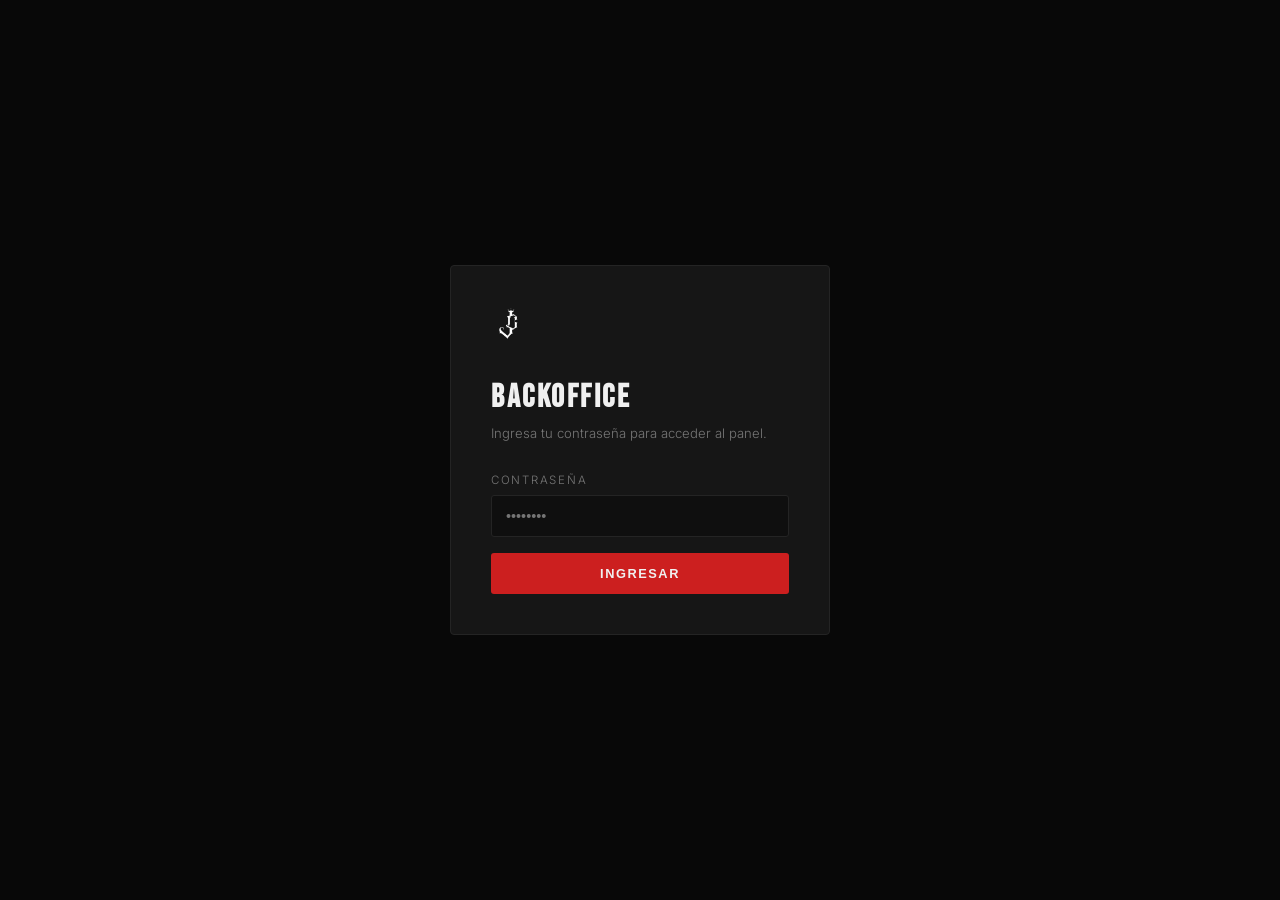
==== admin.html @ 608bb5d4 "Add 15% discount popup + lead capture API + admin backoffice Frontend: - Popup appears after 8s or 4" ====
<!DOCTYPE html>
<html lang="es-PE">
<head>
  <meta charset="UTF-8" />
  <meta name="viewport" content="width=device-width, initial-scale=1.0" />
  <title>JCAZT — Backoffice</title>
  <meta name="robots" content="noindex, nofollow" />
  <link rel="icon" type="image/png" href="images/logo/logo.png" />
  <link rel="preconnect" href="https://fonts.googleapis.com" />
  <link href="https://fonts.googleapis.com/css2?family=Bebas+Neue&family=Inter:wght@300;400;500;600&display=swap" rel="stylesheet" />
  <style>
    *, *::before, *::after { box-sizing: border-box; margin: 0; padding: 0; }
    :root {
      --black: #080808; --dark: #0f0f0f; --card: #161616;
      --border: #242424; --white: #f0f0f0; --muted: #777;
      --red: #cc1f1f; --green: #22c55e;
    }
    body { background: var(--black); color: var(--white); font-family: 'Inter', sans-serif; font-weight: 300; min-height: 100vh; }

    /* LOGIN */
    #login-screen {
      min-height: 100vh; display: flex; align-items: center; justify-content: center; padding: 2rem;
    }
    .login-card {
      width: 100%; max-width: 380px;
      background: var(--card); border: 1px solid var(--border); border-radius: 4px;
      padding: 2.5rem;
    }
    .login-card img { height: 36px; filter: brightness(0) invert(1); margin-bottom: 2rem; }
    .login-card h1 { font-family: 'Bebas Neue', cursive; font-size: 2rem; letter-spacing: 0.08em; margin-bottom: 0.5rem; }
    .login-card p { font-size: 0.82rem; color: var(--muted); margin-bottom: 2rem; }
    .field { display: flex; flex-direction: column; gap: 0.5rem; margin-bottom: 1rem; }
    .field label { font-size: 0.72rem; letter-spacing: 0.15em; text-transform: uppercase; color: var(--muted); }
    .field input {
      background: var(--dark); border: 1px solid var(--border); color: var(--white);
      padding: 12px 14px; font-size: 0.9rem; border-radius: 3px; outline: none;
      transition: border-color 0.2s;
    }
    .field input:focus { border-color: var(--red); }
    .btn-login {
      width: 100%; padding: 13px; background: var(--red); color: var(--white);
      border: none; font-size: 0.8rem; font-weight: 600; letter-spacing: 0.12em;
      text-transform: uppercase; cursor: pointer; border-radius: 3px;
      transition: background 0.2s;
    }
    .btn-login:hover { background: #e02222; }
    .login-error { font-size: 0.8rem; color: var(--red); margin-top: 0.75rem; display: none; }

    /* DASHBOARD */
    #dashboard { display: none; }
    .admin-nav {
      background: var(--dark); border-bottom: 1px solid var(--border);
      padding: 14px 28px; display: flex; align-items: center; justify-content: space-between;
    }
    .admin-nav-left { display: flex; align-items: center; gap: 1.25rem; }
    .admin-nav img { height: 30px; filter: brightness(0) invert(1); opacity: 0.7; }
    .admin-nav span { font-size: 0.72rem; letter-spacing: 0.2em; text-transform: uppercase; color: var(--muted); }
    .admin-nav-right { display: flex; align-items: center; gap: 1rem; }
    .badge-live {
      display: flex; align-items: center; gap: 0.4rem;
      font-size: 0.68rem; letter-spacing: 0.1em; text-transform: uppercase; color: var(--green);
    }
    .badge-live::before {
      content: ''; width: 6px; height: 6px; border-radius: 50%;
      background: var(--green); animation: pulse 2s infinite;
    }
    .btn-logout {
      font-size: 0.72rem; letter-spacing: 0.1em; text-transform: uppercase;
      color: var(--muted); background: none; border: 1px solid var(--border);
      padding: 6px 14px; border-radius: 3px; cursor: pointer; transition: 0.2s;
    }
    .btn-logout:hover { color: var(--white); border-color: var(--white); }

    .admin-body { max-width: 1100px; margin: 0 auto; padding: 2.5rem 28px; }

    /* STATS */
    .stats-row { display: grid; grid-template-columns: repeat(4, 1fr); gap: 1rem; margin-bottom: 2.5rem; }
    .stat-card {
      background: var(--card); border: 1px solid var(--border); border-radius: 4px;
      padding: 1.5rem; display: flex; flex-direction: column; gap: 0.4rem;
    }
    .stat-card .label { font-size: 0.68rem; letter-spacing: 0.15em; text-transform: uppercase; color: var(--muted); }
    .stat-card .value { font-family: 'Bebas Neue', cursive; font-size: 2.5rem; color: var(--red); letter-spacing: 0.04em; line-height: 1; }
    .stat-card .sub { font-size: 0.75rem; color: var(--muted); }

    /* TABLE */
    .table-header {
      display: flex; align-items: center; justify-content: space-between;
      margin-bottom: 1rem; flex-wrap: wrap; gap: 1rem;
    }
    .table-header h2 { font-family: 'Bebas Neue', cursive; font-size: 1.5rem; letter-spacing: 0.08em; }
    .table-actions { display: flex; gap: 0.75rem; align-items: center; }
    .btn-export {
      font-size: 0.72rem; letter-spacing: 0.1em; text-transform: uppercase;
      color: var(--white); background: var(--card); border: 1px solid var(--border);
      padding: 8px 18px; border-radius: 3px; cursor: pointer; transition: 0.2s;
    }
    .btn-export:hover { border-color: var(--red); color: var(--red); }
    .search-input {
      background: var(--card); border: 1px solid var(--border); color: var(--white);
      padding: 8px 14px; font-size: 0.82rem; border-radius: 3px; outline: none;
      width: 220px; transition: border-color 0.2s;
    }
    .search-input:focus { border-color: var(--red); }

    .table-wrap { overflow-x: auto; background: var(--card); border: 1px solid var(--border); border-radius: 4px; }
    table { width: 100%; border-collapse: collapse; }
    thead th {
      font-size: 0.65rem; letter-spacing: 0.15em; text-transform: uppercase; color: var(--muted);
      padding: 12px 16px; text-align: left; border-bottom: 1px solid var(--border);
      white-space: nowrap;
    }
    tbody tr { border-bottom: 1px solid var(--border); transition: background 0.15s; }
    tbody tr:last-child { border-bottom: none; }
    tbody tr:hover { background: rgba(204,31,31,0.05); }
    tbody td { padding: 12px 16px; font-size: 0.85rem; }
    td.email { font-weight: 500; }
    td.code { font-family: monospace; color: var(--red); font-size: 0.8rem; }
    td.source { font-size: 0.75rem; color: var(--muted); }
    td.date { font-size: 0.78rem; color: var(--muted); white-space: nowrap; }

    .empty-state {
      text-align: center; padding: 4rem 2rem; color: var(--muted);
    }
    .empty-state p { font-size: 0.9rem; }

    .loading {
      text-align: center; padding: 3rem;
      font-size: 0.8rem; letter-spacing: 0.15em; text-transform: uppercase; color: var(--muted);
    }

    @keyframes pulse { 0%,100% { opacity:1; } 50% { opacity:0.4; } }

    @media (max-width: 768px) {
      .stats-row { grid-template-columns: 1fr 1fr; }
      .table-actions { width: 100%; flex-direction: column; align-items: flex-start; }
      .search-input { width: 100%; }
    }
    @media (max-width: 480px) {
      .stats-row { grid-template-columns: 1fr; }
    }
  </style>
</head>
<body>

  <!-- LOGIN -->
  <div id="login-screen">
    <div class="login-card">
      <img src="images/logo/logo.png" alt="JCAZT" />
      <h1>Backoffice</h1>
      <p>Ingresa tu contraseña para acceder al panel.</p>
      <div class="field">
        <label>Contraseña</label>
        <input type="password" id="passwordInput" placeholder="••••••••" autocomplete="current-password" />
      </div>
      <button class="btn-login" id="loginBtn">Ingresar</button>
      <p class="login-error" id="loginError">Contraseña incorrecta.</p>
    </div>
  </div>

  <!-- DASHBOARD -->
  <div id="dashboard">
    <nav class="admin-nav">
      <div class="admin-nav-left">
        <img src="images/logo/logo.png" alt="JCAZT" />
        <span>Backoffice</span>
      </div>
      <div class="admin-nav-right">
        <span class="badge-live">En vivo</span>
        <button class="btn-logout" id="logoutBtn">Salir</button>
      </div>
    </nav>

    <div class="admin-body">
      <div class="stats-row" id="statsRow">
        <div class="stat-card">
          <span class="label">Total leads</span>
          <span class="value" id="statTotal">—</span>
          <span class="sub">emails capturados</span>
        </div>
        <div class="stat-card">
          <span class="label">Esta semana</span>
          <span class="value" id="statWeek">—</span>
          <span class="sub">nuevos registros</span>
        </div>
        <div class="stat-card">
          <span class="label">Hoy</span>
          <span class="value" id="statToday">—</span>
          <span class="sub">registros del día</span>
        </div>
        <div class="stat-card">
          <span class="label">Código activo</span>
          <span class="value" style="font-size:1.5rem;color:var(--white)">JCAZT15</span>
          <span class="sub">15% de descuento</span>
        </div>
      </div>

      <div class="table-header">
        <h2>Lista de Leads</h2>
        <div class="table-actions">
          <input class="search-input" id="searchInput" type="text" placeholder="Buscar email..." />
          <button class="btn-export" id="exportBtn">Exportar CSV</button>
        </div>
      </div>

      <div class="table-wrap">
        <div class="loading" id="tableLoading">Cargando datos...</div>
        <table id="leadsTable" style="display:none">
          <thead>
            <tr>
              <th>#</th>
              <th>Email</th>
              <th>Código</th>
              <th>Fuente</th>
              <th>Fecha</th>
            </tr>
          </thead>
          <tbody id="leadsBody"></tbody>
        </table>
        <div class="empty-state" id="emptyState" style="display:none">
          <p>Aún no hay leads registrados.</p>
        </div>
      </div>
    </div>
  </div>

<script>
  let allLeads = [];
  let adminPassword = '';

  const loginScreen  = document.getElementById('login-screen');
  const dashboard    = document.getElementById('dashboard');
  const passwordInput = document.getElementById('passwordInput');
  const loginBtn     = document.getElementById('loginBtn');
  const loginError   = document.getElementById('loginError');
  const logoutBtn    = document.getElementById('logoutBtn');
  const searchInput  = document.getElementById('searchInput');
  const exportBtn    = document.getElementById('exportBtn');

  passwordInput.addEventListener('keydown', e => { if (e.key === 'Enter') loginBtn.click(); });

  loginBtn.addEventListener('click', async () => {
    const pwd = passwordInput.value.trim();
    if (!pwd) return;
    loginBtn.textContent = 'Verificando...';
    loginBtn.disabled = true;
    try {
      const res = await fetch('/api/leads', { headers: { 'x-admin-password': pwd } });
      if (res.status === 401) {
        loginError.style.display = 'block';
        loginBtn.textContent = 'Ingresar';
        loginBtn.disabled = false;
        return;
      }
      const data = await res.json();
      adminPassword = pwd;
      allLeads = data.leads || [];
      showDashboard();
    } catch {
      loginError.textContent = 'Error de conexión. Verifica la configuración.';
      loginError.style.display = 'block';
      loginBtn.textContent = 'Ingresar';
      loginBtn.disabled = false;
    }
  });

  logoutBtn.addEventListener('click', () => {
    adminPassword = '';
    allLeads = [];
    dashboard.style.display = 'none';
    loginScreen.style.display = 'flex';
    passwordInput.value = '';
    loginError.style.display = 'none';
  });

  function showDashboard() {
    loginScreen.style.display = 'none';
    dashboard.style.display = 'block';
    document.getElementById('tableLoading').style.display = 'none';
    renderStats(allLeads);
    renderTable(allLeads);
  }

  function renderStats(leads) {
    const now = new Date();
    const todayStr = now.toISOString().slice(0, 10);
    const weekAgo = new Date(now - 7 * 86400000);

    document.getElementById('statTotal').textContent = leads.length;
    document.getElementById('statToday').textContent =
      leads.filter(l => l.created_at && l.created_at.startsWith(todayStr)).length;
    document.getElementById('statWeek').textContent =
      leads.filter(l => l.created_at && new Date(l.created_at) > weekAgo).length;
  }

  function renderTable(leads) {
    const tbody = document.getElementById('leadsBody');
    const table = document.getElementById('leadsTable');
    const empty = document.getElementById('emptyState');

    if (!leads.length) {
      table.style.display = 'none';
      empty.style.display = 'block';
      return;
    }

    empty.style.display = 'none';
    table.style.display = 'table';
    tbody.innerHTML = leads.map((l, i) => `
      <tr>
        <td style="color:var(--muted)">${leads.length - i}</td>
        <td class="email">${escapeHtml(l.email)}</td>
        <td class="code">${escapeHtml(l.discount_code || 'JCAZT15')}</td>
        <td class="source">${escapeHtml(l.source || '—')}</td>
        <td class="date">${formatDate(l.created_at)}</td>
      </tr>
    `).join('');
  }

  searchInput.addEventListener('input', () => {
    const q = searchInput.value.toLowerCase();
    renderTable(allLeads.filter(l => l.email.toLowerCase().includes(q)));
  });

  exportBtn.addEventListener('click', () => {
    if (!allLeads.length) return;
    const rows = [['Email', 'Codigo', 'Fuente', 'Fecha'], ...allLeads.map(l => [
      l.email, l.discount_code || 'JCAZT15', l.source || '', formatDate(l.created_at)
    ])];
    const csv = rows.map(r => r.map(v => `"${v}"`).join(',')).join('\n');
    const blob = new Blob([csv], { type: 'text/csv;charset=utf-8;' });
    const url = URL.createObjectURL(blob);
    const a = document.createElement('a');
    a.href = url; a.download = `jcazt-leads-${new Date().toISOString().slice(0,10)}.csv`;
    a.click(); URL.revokeObjectURL(url);
  });

  function formatDate(iso) {
    if (!iso) return '—';
    return new Date(iso).toLocaleString('es-PE', { day:'2-digit', month:'2-digit', year:'numeric', hour:'2-digit', minute:'2-digit' });
  }

  function escapeHtml(str) {
    return String(str).replace(/&/g,'&amp;').replace(/</g,'&lt;').replace(/>/g,'&gt;');
  }
</script>
</body>
</html>
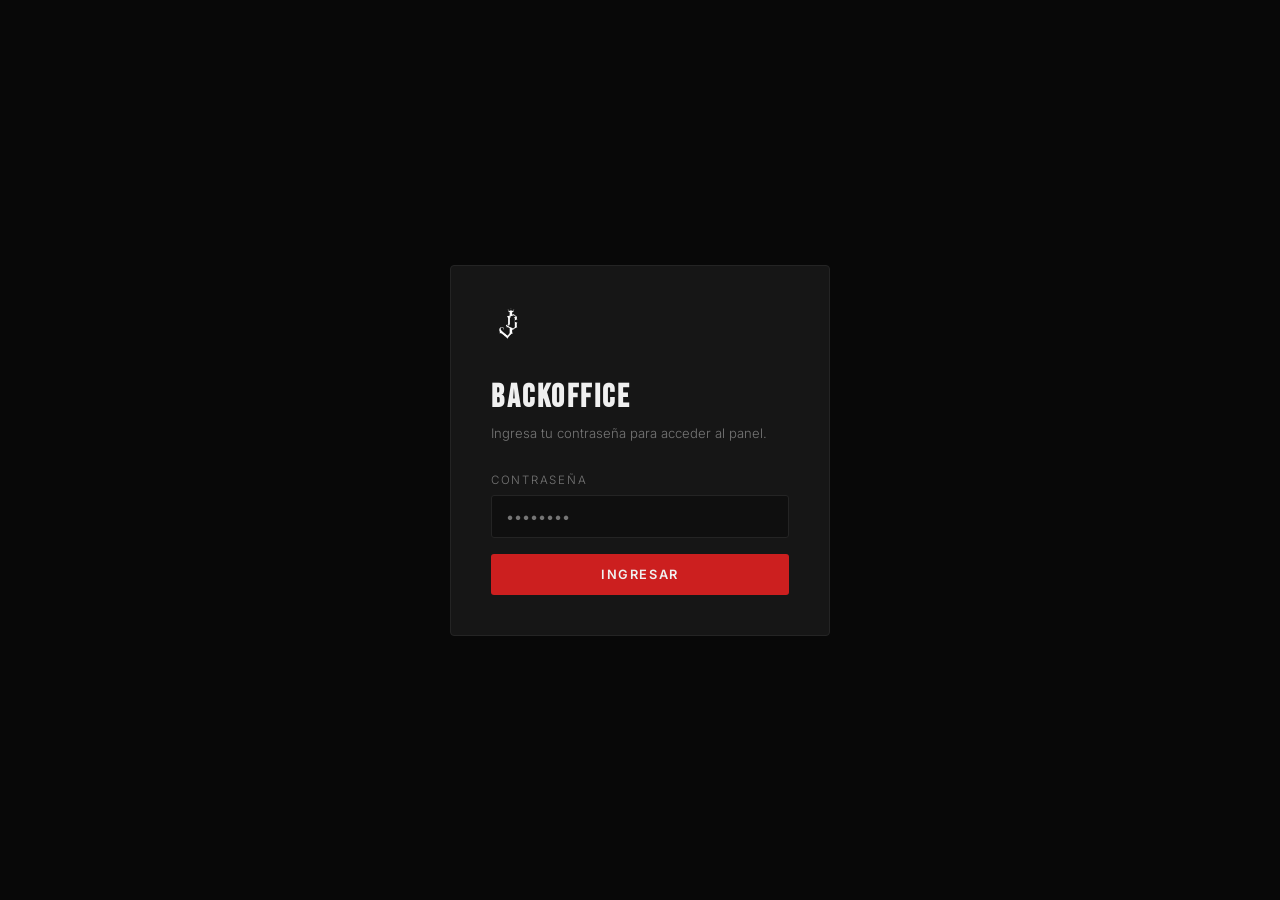
==== commit 2b771cf0: "Add image management to admin backoffice - New API endpoints: api/images.js (list + delete) and api/" ====
--- a/admin.html
+++ b/admin.html
@@ -13,103 +13,65 @@
     :root {
       --black: #080808; --dark: #0f0f0f; --card: #161616;
       --border: #242424; --white: #f0f0f0; --muted: #777;
-      --red: #cc1f1f; --green: #22c55e;
+      --red: #cc1f1f; --green: #22c55e; --yellow: #eab308;
     }
     body { background: var(--black); color: var(--white); font-family: 'Inter', sans-serif; font-weight: 300; min-height: 100vh; }
 
-    /* LOGIN */
-    #login-screen {
-      min-height: 100vh; display: flex; align-items: center; justify-content: center; padding: 2rem;
-    }
-    .login-card {
-      width: 100%; max-width: 380px;
-      background: var(--card); border: 1px solid var(--border); border-radius: 4px;
-      padding: 2.5rem;
-    }
+    /* ===== LOGIN ===== */
+    #login-screen { min-height: 100vh; display: flex; align-items: center; justify-content: center; padding: 2rem; }
+    .login-card { width: 100%; max-width: 380px; background: var(--card); border: 1px solid var(--border); border-radius: 4px; padding: 2.5rem; }
     .login-card img { height: 36px; filter: brightness(0) invert(1); margin-bottom: 2rem; }
     .login-card h1 { font-family: 'Bebas Neue', cursive; font-size: 2rem; letter-spacing: 0.08em; margin-bottom: 0.5rem; }
     .login-card p { font-size: 0.82rem; color: var(--muted); margin-bottom: 2rem; }
     .field { display: flex; flex-direction: column; gap: 0.5rem; margin-bottom: 1rem; }
     .field label { font-size: 0.72rem; letter-spacing: 0.15em; text-transform: uppercase; color: var(--muted); }
-    .field input {
-      background: var(--dark); border: 1px solid var(--border); color: var(--white);
-      padding: 12px 14px; font-size: 0.9rem; border-radius: 3px; outline: none;
-      transition: border-color 0.2s;
-    }
+    .field input { background: var(--dark); border: 1px solid var(--border); color: var(--white); padding: 12px 14px; font-size: 0.9rem; border-radius: 3px; outline: none; transition: border-color 0.2s; font-family: inherit; }
     .field input:focus { border-color: var(--red); }
-    .btn-login {
-      width: 100%; padding: 13px; background: var(--red); color: var(--white);
-      border: none; font-size: 0.8rem; font-weight: 600; letter-spacing: 0.12em;
-      text-transform: uppercase; cursor: pointer; border-radius: 3px;
-      transition: background 0.2s;
-    }
+    .btn-login { width: 100%; padding: 13px; background: var(--red); color: var(--white); border: none; font-size: 0.8rem; font-weight: 600; letter-spacing: 0.12em; text-transform: uppercase; cursor: pointer; border-radius: 3px; transition: background 0.2s; font-family: inherit; }
     .btn-login:hover { background: #e02222; }
     .login-error { font-size: 0.8rem; color: var(--red); margin-top: 0.75rem; display: none; }
 
-    /* DASHBOARD */
-    #dashboard { display: none; }
-    .admin-nav {
-      background: var(--dark); border-bottom: 1px solid var(--border);
-      padding: 14px 28px; display: flex; align-items: center; justify-content: space-between;
-    }
+    /* ===== DASHBOARD ===== */
+    #dashboard { display: none; min-height: 100vh; flex-direction: column; }
+
+    /* NAV */
+    .admin-nav { background: var(--dark); border-bottom: 1px solid var(--border); padding: 14px 28px; display: flex; align-items: center; justify-content: space-between; position: sticky; top: 0; z-index: 10; }
     .admin-nav-left { display: flex; align-items: center; gap: 1.25rem; }
     .admin-nav img { height: 30px; filter: brightness(0) invert(1); opacity: 0.7; }
-    .admin-nav span { font-size: 0.72rem; letter-spacing: 0.2em; text-transform: uppercase; color: var(--muted); }
+    .admin-nav-title { font-size: 0.72rem; letter-spacing: 0.2em; text-transform: uppercase; color: var(--muted); }
+    .badge-live { display: flex; align-items: center; gap: 0.4rem; font-size: 0.68rem; letter-spacing: 0.1em; text-transform: uppercase; color: var(--green); }
+    .badge-live::before { content: ''; width: 6px; height: 6px; border-radius: 50%; background: var(--green); animation: pulse 2s infinite; }
+    .btn-sm-outline { font-size: 0.72rem; letter-spacing: 0.1em; text-transform: uppercase; color: var(--muted); background: none; border: 1px solid var(--border); padding: 6px 14px; border-radius: 3px; cursor: pointer; transition: 0.2s; font-family: inherit; }
+    .btn-sm-outline:hover { color: var(--white); border-color: var(--white); }
     .admin-nav-right { display: flex; align-items: center; gap: 1rem; }
-    .badge-live {
-      display: flex; align-items: center; gap: 0.4rem;
-      font-size: 0.68rem; letter-spacing: 0.1em; text-transform: uppercase; color: var(--green);
-    }
-    .badge-live::before {
-      content: ''; width: 6px; height: 6px; border-radius: 50%;
-      background: var(--green); animation: pulse 2s infinite;
-    }
-    .btn-logout {
-      font-size: 0.72rem; letter-spacing: 0.1em; text-transform: uppercase;
-      color: var(--muted); background: none; border: 1px solid var(--border);
-      padding: 6px 14px; border-radius: 3px; cursor: pointer; transition: 0.2s;
-    }
-    .btn-logout:hover { color: var(--white); border-color: var(--white); }
-
-    .admin-body { max-width: 1100px; margin: 0 auto; padding: 2.5rem 28px; }
-
-    /* STATS */
+
+    /* TABS */
+    .admin-tabs { background: var(--dark); border-bottom: 1px solid var(--border); padding: 0 28px; display: flex; gap: 0; }
+    .admin-tab { padding: 14px 20px; font-size: 0.78rem; letter-spacing: 0.1em; text-transform: uppercase; color: var(--muted); background: none; border: none; border-bottom: 2px solid transparent; cursor: pointer; transition: 0.2s; font-family: inherit; }
+    .admin-tab:hover { color: var(--white); }
+    .admin-tab.active { color: var(--white); border-bottom-color: var(--red); }
+
+    /* BODY */
+    .admin-body { max-width: 1200px; margin: 0 auto; padding: 2.5rem 28px; flex: 1; }
+
+    /* ===== TAB PANELS ===== */
+    .tab-panel { display: none; }
+    .tab-panel.active { display: block; }
+
+    /* ===== LEADS ===== */
     .stats-row { display: grid; grid-template-columns: repeat(4, 1fr); gap: 1rem; margin-bottom: 2.5rem; }
-    .stat-card {
-      background: var(--card); border: 1px solid var(--border); border-radius: 4px;
-      padding: 1.5rem; display: flex; flex-direction: column; gap: 0.4rem;
-    }
-    .stat-card .label { font-size: 0.68rem; letter-spacing: 0.15em; text-transform: uppercase; color: var(--muted); }
-    .stat-card .value { font-family: 'Bebas Neue', cursive; font-size: 2.5rem; color: var(--red); letter-spacing: 0.04em; line-height: 1; }
-    .stat-card .sub { font-size: 0.75rem; color: var(--muted); }
-
-    /* TABLE */
-    .table-header {
-      display: flex; align-items: center; justify-content: space-between;
-      margin-bottom: 1rem; flex-wrap: wrap; gap: 1rem;
-    }
+    .stat-card { background: var(--card); border: 1px solid var(--border); border-radius: 4px; padding: 1.5rem; }
+    .stat-card .label { font-size: 0.68rem; letter-spacing: 0.15em; text-transform: uppercase; color: var(--muted); display: block; margin-bottom: 0.5rem; }
+    .stat-card .value { font-family: 'Bebas Neue', cursive; font-size: 2.5rem; color: var(--red); letter-spacing: 0.04em; line-height: 1; display: block; }
+    .stat-card .sub { font-size: 0.75rem; color: var(--muted); display: block; margin-top: 0.25rem; }
+    .table-header { display: flex; align-items: center; justify-content: space-between; margin-bottom: 1rem; flex-wrap: wrap; gap: 1rem; }
     .table-header h2 { font-family: 'Bebas Neue', cursive; font-size: 1.5rem; letter-spacing: 0.08em; }
     .table-actions { display: flex; gap: 0.75rem; align-items: center; }
-    .btn-export {
-      font-size: 0.72rem; letter-spacing: 0.1em; text-transform: uppercase;
-      color: var(--white); background: var(--card); border: 1px solid var(--border);
-      padding: 8px 18px; border-radius: 3px; cursor: pointer; transition: 0.2s;
-    }
-    .btn-export:hover { border-color: var(--red); color: var(--red); }
-    .search-input {
-      background: var(--card); border: 1px solid var(--border); color: var(--white);
-      padding: 8px 14px; font-size: 0.82rem; border-radius: 3px; outline: none;
-      width: 220px; transition: border-color 0.2s;
-    }
+    .search-input { background: var(--card); border: 1px solid var(--border); color: var(--white); padding: 8px 14px; font-size: 0.82rem; border-radius: 3px; outline: none; width: 220px; transition: border-color 0.2s; font-family: inherit; }
     .search-input:focus { border-color: var(--red); }
-
     .table-wrap { overflow-x: auto; background: var(--card); border: 1px solid var(--border); border-radius: 4px; }
     table { width: 100%; border-collapse: collapse; }
-    thead th {
-      font-size: 0.65rem; letter-spacing: 0.15em; text-transform: uppercase; color: var(--muted);
-      padding: 12px 16px; text-align: left; border-bottom: 1px solid var(--border);
-      white-space: nowrap;
-    }
+    thead th { font-size: 0.65rem; letter-spacing: 0.15em; text-transform: uppercase; color: var(--muted); padding: 12px 16px; text-align: left; border-bottom: 1px solid var(--border); white-space: nowrap; }
     tbody tr { border-bottom: 1px solid var(--border); transition: background 0.15s; }
     tbody tr:last-child { border-bottom: none; }
     tbody tr:hover { background: rgba(204,31,31,0.05); }
@@ -119,60 +81,110 @@
     td.source { font-size: 0.75rem; color: var(--muted); }
     td.date { font-size: 0.78rem; color: var(--muted); white-space: nowrap; }
 
-    .empty-state {
-      text-align: center; padding: 4rem 2rem; color: var(--muted);
+    /* ===== IMAGES ===== */
+    .img-section-tabs { display: flex; gap: 0.5rem; margin-bottom: 2rem; flex-wrap: wrap; }
+    .img-section-tab { padding: 8px 20px; font-size: 0.75rem; letter-spacing: 0.1em; text-transform: uppercase; background: var(--card); border: 1px solid var(--border); color: var(--muted); border-radius: 999px; cursor: pointer; transition: 0.2s; font-family: inherit; }
+    .img-section-tab:hover { color: var(--white); border-color: var(--white); }
+    .img-section-tab.active { background: var(--red); border-color: var(--red); color: var(--white); }
+
+    .upload-zone {
+      border: 2px dashed var(--border); border-radius: 4px; padding: 2.5rem;
+      text-align: center; cursor: pointer; transition: border-color 0.2s, background 0.2s;
+      margin-bottom: 2rem; position: relative;
     }
-    .empty-state p { font-size: 0.9rem; }
-
-    .loading {
-      text-align: center; padding: 3rem;
-      font-size: 0.8rem; letter-spacing: 0.15em; text-transform: uppercase; color: var(--muted);
-    }
+    .upload-zone:hover, .upload-zone.drag-over { border-color: var(--red); background: rgba(204,31,31,0.04); }
+    .upload-zone input[type="file"] { position: absolute; inset: 0; opacity: 0; cursor: pointer; width: 100%; height: 100%; }
+    .upload-icon { font-size: 2.5rem; margin-bottom: 0.75rem; display: block; }
+    .upload-zone p { font-size: 0.88rem; color: var(--muted); }
+    .upload-zone strong { color: var(--white); }
+    .upload-zone small { font-size: 0.72rem; color: var(--muted); display: block; margin-top: 0.4rem; }
+
+    .upload-queue { display: flex; flex-direction: column; gap: 0.5rem; margin-bottom: 1.5rem; }
+    .upload-item { display: flex; align-items: center; gap: 1rem; background: var(--card); border: 1px solid var(--border); border-radius: 3px; padding: 10px 14px; }
+    .upload-item-thumb { width: 44px; height: 44px; object-fit: cover; border-radius: 2px; flex-shrink: 0; }
+    .upload-item-info { flex: 1; min-width: 0; }
+    .upload-item-name { font-size: 0.82rem; white-space: nowrap; overflow: hidden; text-overflow: ellipsis; }
+    .upload-item-size { font-size: 0.72rem; color: var(--muted); }
+    .upload-item-status { font-size: 0.72rem; letter-spacing: 0.1em; text-transform: uppercase; flex-shrink: 0; }
+    .status-pending { color: var(--muted); }
+    .status-uploading { color: var(--yellow); }
+    .status-done { color: var(--green); }
+    .status-error { color: var(--red); }
+    .btn-upload-all { padding: 12px 28px; background: var(--red); color: var(--white); border: none; font-size: 0.8rem; font-weight: 600; letter-spacing: 0.12em; text-transform: uppercase; cursor: pointer; border-radius: 3px; transition: background 0.2s; font-family: inherit; margin-bottom: 2rem; }
+    .btn-upload-all:hover { background: #e02222; }
+    .btn-upload-all:disabled { opacity: 0.5; cursor: not-allowed; }
+
+    .img-grid-header { display: flex; align-items: center; justify-content: space-between; margin-bottom: 1rem; }
+    .img-grid-header h3 { font-family: 'Bebas Neue', cursive; font-size: 1.4rem; letter-spacing: 0.08em; }
+    .img-count { font-size: 0.72rem; color: var(--muted); letter-spacing: 0.1em; }
+    .img-grid { display: grid; grid-template-columns: repeat(auto-fill, minmax(160px, 1fr)); gap: 10px; }
+    .img-card { position: relative; background: var(--card); border: 1px solid var(--border); border-radius: 3px; overflow: hidden; aspect-ratio: 1; }
+    .img-card img { width: 100%; height: 100%; object-fit: cover; display: block; transition: transform 0.3s; }
+    .img-card:hover img { transform: scale(1.05); }
+    .img-card-overlay { position: absolute; inset: 0; background: rgba(8,8,8,0.7); display: flex; flex-direction: column; align-items: center; justify-content: center; gap: 0.5rem; opacity: 0; transition: opacity 0.2s; }
+    .img-card:hover .img-card-overlay { opacity: 1; }
+    .btn-delete-img { padding: 7px 16px; background: var(--red); color: var(--white); border: none; font-size: 0.7rem; font-weight: 600; letter-spacing: 0.1em; text-transform: uppercase; cursor: pointer; border-radius: 3px; font-family: inherit; transition: background 0.2s; }
+    .btn-delete-img:hover { background: #e02222; }
+    .img-card-name { font-size: 0.65rem; color: rgba(240,240,240,0.6); max-width: 120px; text-align: center; overflow: hidden; text-overflow: ellipsis; white-space: nowrap; }
+
+    .empty-state { text-align: center; padding: 4rem 2rem; color: var(--muted); font-size: 0.88rem; }
+    .loading-msg { text-align: center; padding: 3rem; font-size: 0.8rem; letter-spacing: 0.15em; text-transform: uppercase; color: var(--muted); }
 
     @keyframes pulse { 0%,100% { opacity:1; } 50% { opacity:0.4; } }
 
     @media (max-width: 768px) {
+      .admin-body { padding: 1.5rem 16px; }
       .stats-row { grid-template-columns: 1fr 1fr; }
       .table-actions { width: 100%; flex-direction: column; align-items: flex-start; }
       .search-input { width: 100%; }
+      .img-grid { grid-template-columns: repeat(auto-fill, minmax(120px, 1fr)); }
     }
     @media (max-width: 480px) {
       .stats-row { grid-template-columns: 1fr; }
+      .admin-tabs { padding: 0 16px; overflow-x: auto; }
     }
   </style>
 </head>
 <body>
 
-  <!-- LOGIN -->
-  <div id="login-screen">
-    <div class="login-card">
+<!-- LOGIN -->
+<div id="login-screen">
+  <div class="login-card">
+    <img src="images/logo/logo.png" alt="JCAZT" />
+    <h1>Backoffice</h1>
+    <p>Ingresa tu contraseña para acceder al panel.</p>
+    <div class="field">
+      <label for="passwordInput">Contraseña</label>
+      <input type="password" id="passwordInput" placeholder="••••••••" autocomplete="current-password" />
+    </div>
+    <button class="btn-login" id="loginBtn">Ingresar</button>
+    <p class="login-error" id="loginError">Contraseña incorrecta.</p>
+  </div>
+</div>
+
+<!-- DASHBOARD -->
+<div id="dashboard">
+  <nav class="admin-nav">
+    <div class="admin-nav-left">
       <img src="images/logo/logo.png" alt="JCAZT" />
-      <h1>Backoffice</h1>
-      <p>Ingresa tu contraseña para acceder al panel.</p>
-      <div class="field">
-        <label>Contraseña</label>
-        <input type="password" id="passwordInput" placeholder="••••••••" autocomplete="current-password" />
-      </div>
-      <button class="btn-login" id="loginBtn">Ingresar</button>
-      <p class="login-error" id="loginError">Contraseña incorrecta.</p>
+      <span class="admin-nav-title">Backoffice</span>
     </div>
+    <div class="admin-nav-right">
+      <span class="badge-live">En vivo</span>
+      <button class="btn-sm-outline" id="logoutBtn">Salir</button>
+    </div>
+  </nav>
+
+  <div class="admin-tabs">
+    <button class="admin-tab active" data-tab="leads">Leads</button>
+    <button class="admin-tab" data-tab="images">Imágenes</button>
   </div>
 
-  <!-- DASHBOARD -->
-  <div id="dashboard">
-    <nav class="admin-nav">
-      <div class="admin-nav-left">
-        <img src="images/logo/logo.png" alt="JCAZT" />
-        <span>Backoffice</span>
-      </div>
-      <div class="admin-nav-right">
-        <span class="badge-live">En vivo</span>
-        <button class="btn-logout" id="logoutBtn">Salir</button>
-      </div>
-    </nav>
-
-    <div class="admin-body">
-      <div class="stats-row" id="statsRow">
+  <div class="admin-body">
+
+    <!-- TAB: LEADS -->
+    <div class="tab-panel active" id="tab-leads">
+      <div class="stats-row">
         <div class="stat-card">
           <span class="label">Total leads</span>
           <span class="value" id="statTotal">—</span>
@@ -199,150 +211,341 @@
         <h2>Lista de Leads</h2>
         <div class="table-actions">
           <input class="search-input" id="searchInput" type="text" placeholder="Buscar email..." />
-          <button class="btn-export" id="exportBtn">Exportar CSV</button>
+          <button class="btn-sm-outline" id="exportBtn">Exportar CSV</button>
         </div>
       </div>
-
       <div class="table-wrap">
-        <div class="loading" id="tableLoading">Cargando datos...</div>
+        <div class="loading-msg" id="tableLoading">Cargando datos...</div>
         <table id="leadsTable" style="display:none">
-          <thead>
-            <tr>
-              <th>#</th>
-              <th>Email</th>
-              <th>Código</th>
-              <th>Fuente</th>
-              <th>Fecha</th>
-            </tr>
-          </thead>
+          <thead><tr><th>#</th><th>Email</th><th>Código</th><th>Fuente</th><th>Fecha</th></tr></thead>
           <tbody id="leadsBody"></tbody>
         </table>
-        <div class="empty-state" id="emptyState" style="display:none">
-          <p>Aún no hay leads registrados.</p>
+        <div class="empty-state" id="emptyLeads" style="display:none">Aún no hay leads registrados.</div>
+      </div>
+    </div>
+
+    <!-- TAB: IMÁGENES -->
+    <div class="tab-panel" id="tab-images">
+
+      <!-- SECTION TABS -->
+      <div class="img-section-tabs">
+        <button class="img-section-tab active" data-section="jcazt-style">JCAZT Style</button>
+        <button class="img-section-tab" data-section="minis-fineline">Minis · Fine Line</button>
+        <button class="img-section-tab" data-section="conceptual">Conceptual</button>
+      </div>
+
+      <!-- UPLOAD ZONE -->
+      <div class="upload-zone" id="uploadZone">
+        <input type="file" id="fileInput" accept="image/jpeg,image/png,image/webp" multiple />
+        <span class="upload-icon">🖼️</span>
+        <p><strong>Arrastra imágenes aquí</strong> o haz clic para seleccionar</p>
+        <small>JPG, PNG, WebP · Máximo 8MB por imagen · Se comprimirán automáticamente</small>
+      </div>
+
+      <div id="uploadQueue" class="upload-queue" style="display:none"></div>
+      <button class="btn-upload-all" id="uploadAllBtn" style="display:none">Subir todas las imágenes</button>
+
+      <!-- IMAGE GRID -->
+      <div class="img-grid-header">
+        <h3 id="imgGridTitle">JCAZT Style</h3>
+        <span class="img-count" id="imgCount">Cargando...</span>
+      </div>
+      <div class="loading-msg" id="imgLoading">Cargando imágenes...</div>
+      <div class="img-grid" id="imgGrid"></div>
+      <div class="empty-state" id="emptyImages" style="display:none">No hay imágenes en esta sección.</div>
+    </div>
+
+  </div>
+</div>
+
+<script>
+let adminPassword = '';
+let allLeads = [];
+let currentSection = 'jcazt-style';
+let uploadFiles = [];
+
+const SECTION_LABELS = {
+  'jcazt-style': 'JCAZT Style',
+  'minis-fineline': 'Minis · Fine Line',
+  'conceptual': 'Conceptual',
+};
+
+// ===== LOGIN =====
+const loginScreen = document.getElementById('login-screen');
+const dashboard   = document.getElementById('dashboard');
+const loginBtn    = document.getElementById('loginBtn');
+const loginError  = document.getElementById('loginError');
+const passwordInput = document.getElementById('passwordInput');
+
+passwordInput.addEventListener('keydown', e => { if (e.key === 'Enter') loginBtn.click(); });
+
+loginBtn.addEventListener('click', async () => {
+  const pwd = passwordInput.value.trim();
+  if (!pwd) return;
+  loginBtn.textContent = 'Verificando...';
+  loginBtn.disabled = true;
+  try {
+    const res = await fetch('/api/leads', { headers: { 'x-admin-password': pwd } });
+    if (res.status === 401) {
+      loginError.style.display = 'block';
+      loginBtn.textContent = 'Ingresar'; loginBtn.disabled = false; return;
+    }
+    const data = await res.json();
+    adminPassword = pwd;
+    allLeads = data.leads || [];
+    showDashboard();
+  } catch {
+    loginError.textContent = 'Error de conexión.';
+    loginError.style.display = 'block';
+    loginBtn.textContent = 'Ingresar'; loginBtn.disabled = false;
+  }
+});
+
+document.getElementById('logoutBtn').addEventListener('click', () => {
+  adminPassword = ''; allLeads = [];
+  dashboard.style.display = 'none';
+  loginScreen.style.display = 'flex';
+  passwordInput.value = ''; loginError.style.display = 'none';
+});
+
+function showDashboard() {
+  loginScreen.style.display = 'none';
+  dashboard.style.display = 'flex';
+  document.getElementById('tableLoading').style.display = 'none';
+  renderStats(allLeads);
+  renderLeadsTable(allLeads);
+  loadImages(currentSection);
+}
+
+// ===== TABS =====
+document.querySelectorAll('.admin-tab').forEach(tab => {
+  tab.addEventListener('click', () => {
+    document.querySelectorAll('.admin-tab').forEach(t => t.classList.remove('active'));
+    document.querySelectorAll('.tab-panel').forEach(p => p.classList.remove('active'));
+    tab.classList.add('active');
+    document.getElementById('tab-' + tab.dataset.tab).classList.add('active');
+  });
+});
+
+// ===== LEADS =====
+function renderStats(leads) {
+  const now = new Date();
+  const todayStr = now.toISOString().slice(0, 10);
+  const weekAgo = new Date(now - 7 * 86400000);
+  document.getElementById('statTotal').textContent = leads.length;
+  document.getElementById('statToday').textContent = leads.filter(l => l.created_at?.startsWith(todayStr)).length;
+  document.getElementById('statWeek').textContent = leads.filter(l => l.created_at && new Date(l.created_at) > weekAgo).length;
+}
+
+function renderLeadsTable(leads) {
+  const tbody = document.getElementById('leadsBody');
+  const table = document.getElementById('leadsTable');
+  const empty = document.getElementById('emptyLeads');
+  if (!leads.length) { table.style.display = 'none'; empty.style.display = 'block'; return; }
+  empty.style.display = 'none'; table.style.display = 'table';
+  tbody.innerHTML = leads.map((l, i) => `
+    <tr>
+      <td style="color:var(--muted)">${leads.length - i}</td>
+      <td class="email">${esc(l.email)}</td>
+      <td class="code">${esc(l.discount_code || 'JCAZT15')}</td>
+      <td class="source">${esc(l.source || '—')}</td>
+      <td class="date">${formatDate(l.created_at)}</td>
+    </tr>
+  `).join('');
+}
+
+document.getElementById('searchInput').addEventListener('input', e => {
+  const q = e.target.value.toLowerCase();
+  renderLeadsTable(allLeads.filter(l => l.email.toLowerCase().includes(q)));
+});
+
+document.getElementById('exportBtn').addEventListener('click', () => {
+  if (!allLeads.length) return;
+  const rows = [['Email','Codigo','Fuente','Fecha'], ...allLeads.map(l => [l.email, l.discount_code||'JCAZT15', l.source||'', formatDate(l.created_at)])];
+  const csv = rows.map(r => r.map(v => `"${v}"`).join(',')).join('\n');
+  const blob = new Blob([csv], { type: 'text/csv;charset=utf-8;' });
+  const a = Object.assign(document.createElement('a'), { href: URL.createObjectURL(blob), download: `leads-${new Date().toISOString().slice(0,10)}.csv` });
+  a.click();
+});
+
+// ===== IMAGE SECTION TABS =====
+document.querySelectorAll('.img-section-tab').forEach(tab => {
+  tab.addEventListener('click', () => {
+    document.querySelectorAll('.img-section-tab').forEach(t => t.classList.remove('active'));
+    tab.classList.add('active');
+    currentSection = tab.dataset.section;
+    clearUploadQueue();
+    loadImages(currentSection);
+  });
+});
+
+// ===== LOAD IMAGES =====
+async function loadImages(section) {
+  const grid = document.getElementById('imgGrid');
+  const loading = document.getElementById('imgLoading');
+  const empty = document.getElementById('emptyImages');
+  const count = document.getElementById('imgCount');
+  document.getElementById('imgGridTitle').textContent = SECTION_LABELS[section];
+  grid.innerHTML = ''; loading.style.display = 'block'; empty.style.display = 'none';
+
+  try {
+    const res = await fetch(`/api/images?section=${section}`, { headers: { 'x-admin-password': adminPassword } });
+    const data = await res.json();
+    const images = data.images?.[section] || [];
+    loading.style.display = 'none';
+    count.textContent = `${images.length} imagen${images.length !== 1 ? 'es' : ''}`;
+    if (!images.length) { empty.style.display = 'block'; return; }
+    grid.innerHTML = images.map(img => `
+      <div class="img-card" data-path="${esc(img.path)}">
+        <img src="${esc(img.url)}" alt="Tatuaje" loading="lazy" />
+        <div class="img-card-overlay">
+          <button class="btn-delete-img" onclick="deleteImage('${esc(img.path)}', this)">Eliminar</button>
+          <span class="img-card-name">${esc(img.name)}</span>
         </div>
       </div>
+    `).join('');
+  } catch (err) {
+    loading.style.display = 'none';
+    grid.innerHTML = '<div class="empty-state">Error al cargar imágenes.</div>';
+  }
+}
+
+// ===== DELETE IMAGE =====
+async function deleteImage(path, btn) {
+  if (!confirm('¿Eliminar esta imagen? Esta acción no se puede deshacer.')) return;
+  btn.textContent = '...'; btn.disabled = true;
+  try {
+    const res = await fetch('/api/images', {
+      method: 'DELETE',
+      headers: { 'Content-Type': 'application/json', 'x-admin-password': adminPassword },
+      body: JSON.stringify({ path }),
+    });
+    if (res.ok) {
+      const card = btn.closest('.img-card');
+      card.style.opacity = '0'; card.style.transition = 'opacity 0.3s';
+      setTimeout(() => { card.remove(); updateImgCount(); }, 300);
+    } else {
+      btn.textContent = 'Eliminar'; btn.disabled = false;
+      alert('Error al eliminar la imagen.');
+    }
+  } catch { btn.textContent = 'Eliminar'; btn.disabled = false; }
+}
+
+function updateImgCount() {
+  const n = document.querySelectorAll('#imgGrid .img-card').length;
+  document.getElementById('imgCount').textContent = `${n} imagen${n !== 1 ? 'es' : ''}`;
+  if (!n) document.getElementById('emptyImages').style.display = 'block';
+}
+
+// ===== UPLOAD =====
+const uploadZone = document.getElementById('uploadZone');
+const fileInput  = document.getElementById('fileInput');
+const uploadQueue = document.getElementById('uploadQueue');
+const uploadAllBtn = document.getElementById('uploadAllBtn');
+
+uploadZone.addEventListener('dragover', e => { e.preventDefault(); uploadZone.classList.add('drag-over'); });
+uploadZone.addEventListener('dragleave', () => uploadZone.classList.remove('drag-over'));
+uploadZone.addEventListener('drop', e => {
+  e.preventDefault(); uploadZone.classList.remove('drag-over');
+  addFiles([...e.dataTransfer.files]);
+});
+fileInput.addEventListener('change', () => { addFiles([...fileInput.files]); fileInput.value = ''; });
+
+function addFiles(files) {
+  const valid = files.filter(f => f.type.startsWith('image/'));
+  if (!valid.length) return;
+  uploadFiles = [...uploadFiles, ...valid.map(f => ({ file: f, status: 'pending' }))];
+  renderQueue();
+}
+
+function clearUploadQueue() {
+  uploadFiles = [];
+  uploadQueue.style.display = 'none';
+  uploadAllBtn.style.display = 'none';
+  uploadQueue.innerHTML = '';
+}
+
+function renderQueue() {
+  if (!uploadFiles.length) { uploadQueue.style.display = 'none'; uploadAllBtn.style.display = 'none'; return; }
+  uploadQueue.style.display = 'flex';
+  uploadAllBtn.style.display = 'inline-block';
+  uploadQueue.innerHTML = uploadFiles.map((item, i) => `
+    <div class="upload-item" id="queue-item-${i}">
+      <img class="upload-item-thumb" src="${URL.createObjectURL(item.file)}" alt="" />
+      <div class="upload-item-info">
+        <div class="upload-item-name">${esc(item.file.name)}</div>
+        <div class="upload-item-size">${(item.file.size / 1024 / 1024).toFixed(1)} MB</div>
+      </div>
+      <span class="upload-item-status status-${item.status}" id="status-${i}">
+        ${{ pending: 'Pendiente', uploading: 'Subiendo...', done: '✓ Listo', error: '✗ Error' }[item.status]}
+      </span>
     </div>
-  </div>
-
-<script>
-  let allLeads = [];
-  let adminPassword = '';
-
-  const loginScreen  = document.getElementById('login-screen');
-  const dashboard    = document.getElementById('dashboard');
-  const passwordInput = document.getElementById('passwordInput');
-  const loginBtn     = document.getElementById('loginBtn');
-  const loginError   = document.getElementById('loginError');
-  const logoutBtn    = document.getElementById('logoutBtn');
-  const searchInput  = document.getElementById('searchInput');
-  const exportBtn    = document.getElementById('exportBtn');
-
-  passwordInput.addEventListener('keydown', e => { if (e.key === 'Enter') loginBtn.click(); });
-
-  loginBtn.addEventListener('click', async () => {
-    const pwd = passwordInput.value.trim();
-    if (!pwd) return;
-    loginBtn.textContent = 'Verificando...';
-    loginBtn.disabled = true;
+  `).join('');
+}
+
+uploadAllBtn.addEventListener('click', async () => {
+  uploadAllBtn.disabled = true;
+  uploadAllBtn.textContent = 'Subiendo...';
+  for (let i = 0; i < uploadFiles.length; i++) {
+    if (uploadFiles[i].status === 'done') continue;
+    uploadFiles[i].status = 'uploading';
+    updateItemStatus(i);
     try {
-      const res = await fetch('/api/leads', { headers: { 'x-admin-password': pwd } });
-      if (res.status === 401) {
-        loginError.style.display = 'block';
-        loginBtn.textContent = 'Ingresar';
-        loginBtn.disabled = false;
-        return;
-      }
-      const data = await res.json();
-      adminPassword = pwd;
-      allLeads = data.leads || [];
-      showDashboard();
-    } catch {
-      loginError.textContent = 'Error de conexión. Verifica la configuración.';
-      loginError.style.display = 'block';
-      loginBtn.textContent = 'Ingresar';
-      loginBtn.disabled = false;
-    }
+      const compressed = await compressImage(uploadFiles[i].file);
+      const res = await fetch('/api/upload', {
+        method: 'POST',
+        headers: { 'Content-Type': 'application/json', 'x-admin-password': adminPassword },
+        body: JSON.stringify({ section: currentSection, filename: uploadFiles[i].file.name, data: compressed.data, mimetype: compressed.type }),
+      });
+      uploadFiles[i].status = res.ok ? 'done' : 'error';
+    } catch { uploadFiles[i].status = 'error'; }
+    updateItemStatus(i);
+  }
+  uploadAllBtn.textContent = 'Subir todas las imágenes';
+  uploadAllBtn.disabled = false;
+  loadImages(currentSection);
+});
+
+function updateItemStatus(i) {
+  const el = document.getElementById(`status-${i}`);
+  if (!el) return;
+  el.className = `upload-item-status status-${uploadFiles[i].status}`;
+  el.textContent = { pending: 'Pendiente', uploading: 'Subiendo...', done: '✓ Listo', error: '✗ Error' }[uploadFiles[i].status];
+}
+
+// Compress image to max ~2MB using Canvas
+function compressImage(file) {
+  return new Promise((resolve) => {
+    const reader = new FileReader();
+    reader.onload = e => {
+      const img = new Image();
+      img.onload = () => {
+        const MAX = 1800;
+        let { width: w, height: h } = img;
+        if (w > MAX || h > MAX) {
+          if (w > h) { h = Math.round(h * MAX / w); w = MAX; }
+          else { w = Math.round(w * MAX / h); h = MAX; }
+        }
+        const canvas = document.createElement('canvas');
+        canvas.width = w; canvas.height = h;
+        canvas.getContext('2d').drawImage(img, 0, 0, w, h);
+        const data = canvas.toDataURL('image/jpeg', 0.82);
+        resolve({ data, type: 'image/jpeg' });
+      };
+      img.src = e.target.result;
+    };
+    reader.readAsDataURL(file);
   });
-
-  logoutBtn.addEventListener('click', () => {
-    adminPassword = '';
-    allLeads = [];
-    dashboard.style.display = 'none';
-    loginScreen.style.display = 'flex';
-    passwordInput.value = '';
-    loginError.style.display = 'none';
-  });
-
-  function showDashboard() {
-    loginScreen.style.display = 'none';
-    dashboard.style.display = 'block';
-    document.getElementById('tableLoading').style.display = 'none';
-    renderStats(allLeads);
-    renderTable(allLeads);
-  }
-
-  function renderStats(leads) {
-    const now = new Date();
-    const todayStr = now.toISOString().slice(0, 10);
-    const weekAgo = new Date(now - 7 * 86400000);
-
-    document.getElementById('statTotal').textContent = leads.length;
-    document.getElementById('statToday').textContent =
-      leads.filter(l => l.created_at && l.created_at.startsWith(todayStr)).length;
-    document.getElementById('statWeek').textContent =
-      leads.filter(l => l.created_at && new Date(l.created_at) > weekAgo).length;
-  }
-
-  function renderTable(leads) {
-    const tbody = document.getElementById('leadsBody');
-    const table = document.getElementById('leadsTable');
-    const empty = document.getElementById('emptyState');
-
-    if (!leads.length) {
-      table.style.display = 'none';
-      empty.style.display = 'block';
-      return;
-    }
-
-    empty.style.display = 'none';
-    table.style.display = 'table';
-    tbody.innerHTML = leads.map((l, i) => `
-      <tr>
-        <td style="color:var(--muted)">${leads.length - i}</td>
-        <td class="email">${escapeHtml(l.email)}</td>
-        <td class="code">${escapeHtml(l.discount_code || 'JCAZT15')}</td>
-        <td class="source">${escapeHtml(l.source || '—')}</td>
-        <td class="date">${formatDate(l.created_at)}</td>
-      </tr>
-    `).join('');
-  }
-
-  searchInput.addEventListener('input', () => {
-    const q = searchInput.value.toLowerCase();
-    renderTable(allLeads.filter(l => l.email.toLowerCase().includes(q)));
-  });
-
-  exportBtn.addEventListener('click', () => {
-    if (!allLeads.length) return;
-    const rows = [['Email', 'Codigo', 'Fuente', 'Fecha'], ...allLeads.map(l => [
-      l.email, l.discount_code || 'JCAZT15', l.source || '', formatDate(l.created_at)
-    ])];
-    const csv = rows.map(r => r.map(v => `"${v}"`).join(',')).join('\n');
-    const blob = new Blob([csv], { type: 'text/csv;charset=utf-8;' });
-    const url = URL.createObjectURL(blob);
-    const a = document.createElement('a');
-    a.href = url; a.download = `jcazt-leads-${new Date().toISOString().slice(0,10)}.csv`;
-    a.click(); URL.revokeObjectURL(url);
-  });
-
-  function formatDate(iso) {
-    if (!iso) return '—';
-    return new Date(iso).toLocaleString('es-PE', { day:'2-digit', month:'2-digit', year:'numeric', hour:'2-digit', minute:'2-digit' });
-  }
-
-  function escapeHtml(str) {
-    return String(str).replace(/&/g,'&amp;').replace(/</g,'&lt;').replace(/>/g,'&gt;');
-  }
+}
+
+// ===== HELPERS =====
+function formatDate(iso) {
+  if (!iso) return '—';
+  return new Date(iso).toLocaleString('es-PE', { day:'2-digit', month:'2-digit', year:'numeric', hour:'2-digit', minute:'2-digit' });
+}
+function esc(str) {
+  return String(str ?? '').replace(/&/g,'&amp;').replace(/</g,'&lt;').replace(/>/g,'&gt;').replace(/"/g,'&quot;');
+}
 </script>
 </body>
 </html>
